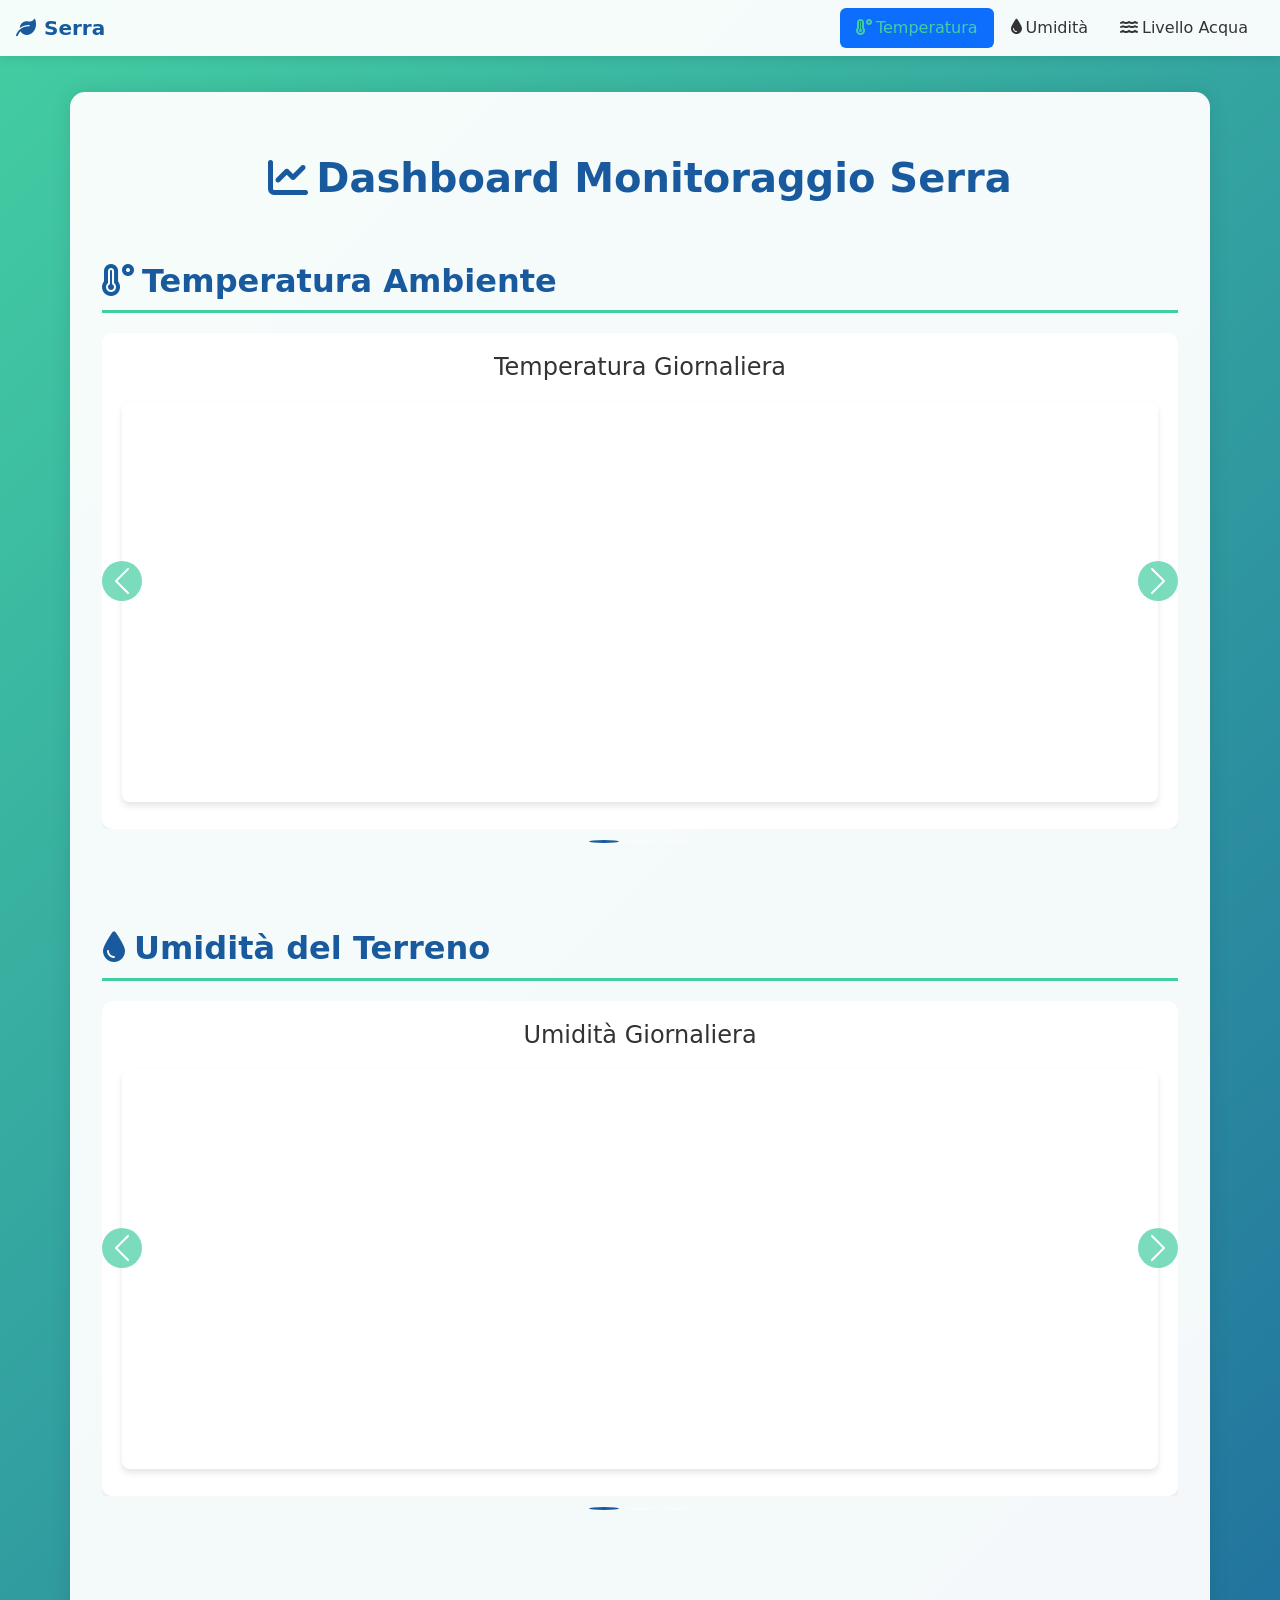
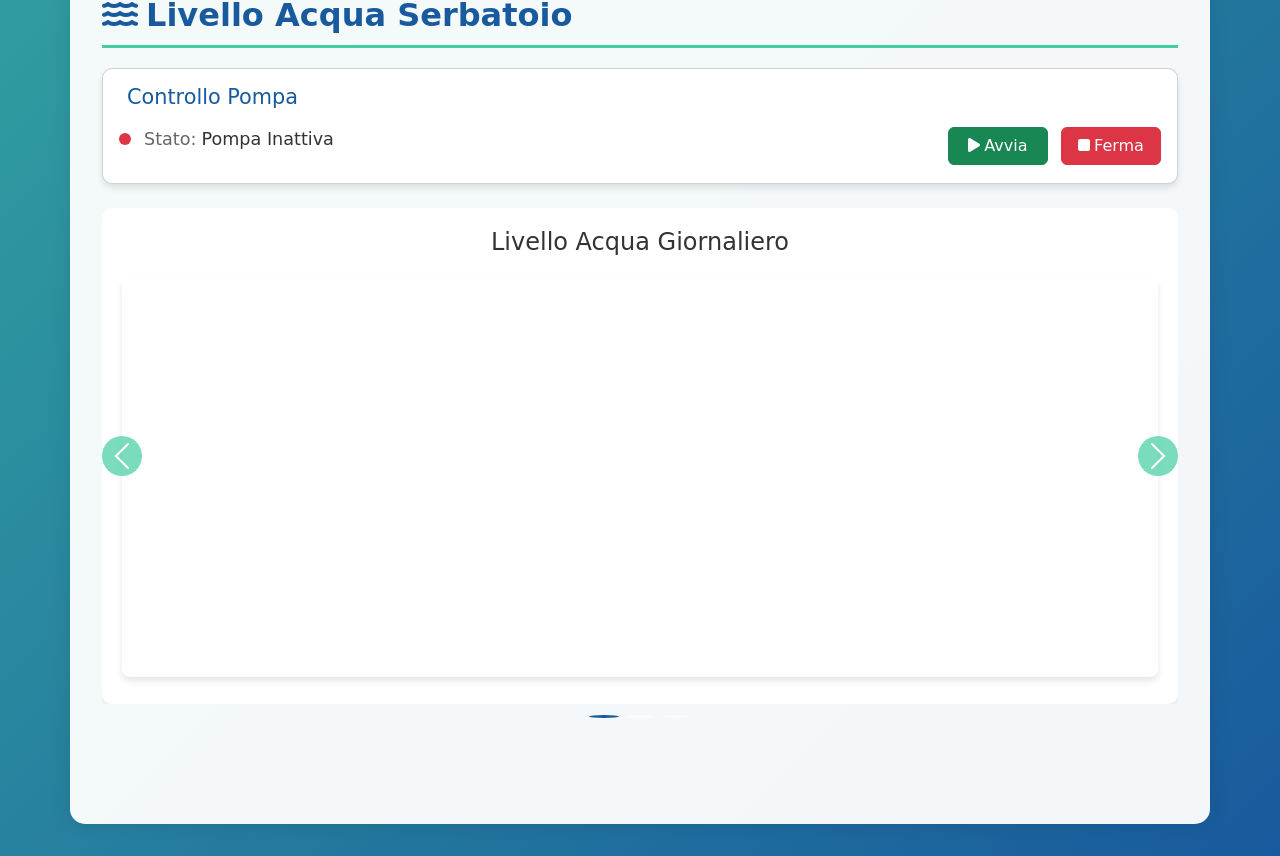
==== WebViewGrafana/app/src/main/assets/dashboard.html @ ee75d6ea "App 0.1 implemento della interfaccia" ====
<!DOCTYPE html>
<html lang="it">

<head>
    <meta charset="UTF-8">
    <meta name="viewport" content="width=device-width, initial-scale=1.0">
    <link href="https://cdn.jsdelivr.net/npm/bootstrap@5.3.2/dist/css/bootstrap.min.css" rel="stylesheet">
    <script src="https://cdn.jsdelivr.net/npm/bootstrap@5.3.3/dist/js/bootstrap.bundle.min.js"></script>
    <link rel="stylesheet" href="https://cdn.jsdelivr.net/npm/bootstrap-icons@1.11.3/font/bootstrap-icons.min.css">
    <link href="https://cdnjs.cloudflare.com/ajax/libs/font-awesome/6.0.0/css/all.min.css" rel="stylesheet">
    <link href="styles.css" rel="stylesheet">
    <title>Dashboard Serra</title>
</head>

<body data-bs-spy="scroll" data-bs-target="#navbar-example2" data-bs-offset="0" tabindex="0">
    <!-- navbar -->
    <nav id="navbar-example2" class="navbar px-3 mb-3 fixed-top">
        <a class="navbar-brand" href="#"><i class="fas fa-leaf me-2"></i>Serra</a>
        <ul class="nav nav-pills">
            <li class="nav-item">
                <a class="nav-link" href="#temperatura"><i class="fas fa-temperature-high me-1"></i>Temperatura</a>
            </li>
            <li class="nav-item">
                <a class="nav-link" href="#umidita"><i class="fas fa-tint me-1"></i>Umidità</a>
            </li>
            <li class="nav-item">
                <a class="nav-link" href="#acqua"><i class="fas fa-water me-1"></i>Livello Acqua</a>
            </li>
        </ul>
    </nav>
    
    <div class="container">
        <h1 class="dashboard-title"><i class="fas fa-chart-line me-2"></i>Dashboard Monitoraggio Serra</h1>
        
        <!-- Sezione Temperatura -->
        <section id="temperatura" class="mb-5">
            <h2 class="section-title"><i class="fas fa-temperature-high me-2"></i>Temperatura Ambiente</h2>
            <div id="temperaturaCarousel" class="carousel slide" data-bs-ride="carousel" data-bs-interval="10000">
                <div class="carousel-indicators">
                    <button type="button" data-bs-target="#temperaturaCarousel" data-bs-slide-to="0" class="active"></button>
                    <button type="button" data-bs-target="#temperaturaCarousel" data-bs-slide-to="1"></button>
                    <button type="button" data-bs-target="#temperaturaCarousel" data-bs-slide-to="2"></button>
                </div>

                <div class="carousel-inner">
                    <div class="carousel-item active">
                        <h3 class="panel-title">Temperatura Giornaliera</h3>
                        <iframe
                            src="http://10.0.2.2:3000/d-solo/1c1f173d-3be8-44f2-9260-d415bb383ba0/temperatura-ambiente?orgId=1&from=1704063600000&to=1704668400000&timezone=browser&panelId=1"
                            class="grafana-panel"
                            title="Grafico Temperatura Giornaliera">
                        </iframe>
                    </div>
                    <div class="carousel-item">
                        <h3 class="panel-title">Temperatura Settimanale</h3>
                        <iframe
                            src="http://10.0.2.2:3000/d-solo/1c1f173d-3be8-44f2-9260-d415bb383ba0/temperatura-ambiente?orgId=1&from=1704063600000&to=1704668400000&timezone=browser&panelId=2"
                            class="grafana-panel"
                            title="Grafico Temperatura Settimanale">
                        </iframe>
                    </div>
                    <div class="carousel-item">
                        <h3 class="panel-title">Temperatura Mensile</h3>
                        <iframe
                            src="http://10.0.2.2:3000/d-solo/1c1f173d-3be8-44f2-9260-d415bb383ba0/temperatura-ambiente?orgId=1&from=1704063600000&to=1704668400000&timezone=browser&panelId=3"
                            class="grafana-panel"
                            title="Grafico Temperatura Mensile">
                        </iframe>
                    </div>
                </div>

                <button class="carousel-control-prev" type="button" data-bs-target="#temperaturaCarousel" data-bs-slide="prev">
                    <span class="carousel-control-prev-icon"></span>
                    <span class="visually-hidden">Precedente</span>
                </button>
                <button class="carousel-control-next" type="button" data-bs-target="#temperaturaCarousel" data-bs-slide="next">
                    <span class="carousel-control-next-icon"></span>
                    <span class="visually-hidden">Successivo</span>
                </button>
            </div>
        </section>

        <!-- Sezione Umidità -->
        <section id="umidita" class="mb-5">
            <h2 class="section-title"><i class="fas fa-tint me-2"></i>Umidità del Terreno</h2>
            <div id="umiditaCarousel" class="carousel slide" data-bs-ride="carousel" data-bs-interval="10000">
                <div class="carousel-indicators">
                    <button type="button" data-bs-target="#umiditaCarousel" data-bs-slide-to="0" class="active"></button>
                    <button type="button" data-bs-target="#umiditaCarousel" data-bs-slide-to="1"></button>
                    <button type="button" data-bs-target="#umiditaCarousel" data-bs-slide-to="2"></button>
                </div>

                <div class="carousel-inner">
                    <div class="carousel-item active">
                        <h3 class="panel-title">Umidità Giornaliera</h3>
                        <iframe
                            src="http://10.0.2.2:3000/d-solo/1c1f173d-3be8-44f2-9260-d415bb383ba0/umidita-terreno?orgId=1&from=1704063600000&to=1704668400000&timezone=browser&panelId=1"
                            class="grafana-panel"
                            title="Grafico Umidità Giornaliera">
                        </iframe>
                    </div>
                    <div class="carousel-item">
                        <h3 class="panel-title">Umidità Settimanale</h3>
                        <iframe
                            src="http://10.0.2.2:3000/d-solo/1c1f173d-3be8-44f2-9260-d415bb383ba0/umidita-terreno?orgId=1&from=1704063600000&to=1704668400000&timezone=browser&panelId=2"
                            class="grafana-panel"
                            title="Grafico Umidità Settimanale">
                        </iframe>
                    </div>
                    <div class="carousel-item">
                        <h3 class="panel-title">Umidità Mensile</h3>
                        <iframe
                            src="http://10.0.2.2:3000/d-solo/1c1f173d-3be8-44f2-9260-d415bb383ba0/umidita-terreno?orgId=1&from=1704063600000&to=1704668400000&timezone=browser&panelId=3"
                            class="grafana-panel"
                            title="Grafico Umidità Mensile">
                        </iframe>
                    </div>
                </div>

                <button class="carousel-control-prev" type="button" data-bs-target="#umiditaCarousel" data-bs-slide="prev">
                    <span class="carousel-control-prev-icon"></span>
                    <span class="visually-hidden">Precedente</span>
                </button>
                <button class="carousel-control-next" type="button" data-bs-target="#umiditaCarousel" data-bs-slide="next">
                    <span class="carousel-control-next-icon"></span>
                    <span class="visually-hidden">Successivo</span>
                </button>
            </div>
        </section>

        <!-- Sezione Livello Acqua -->
        <section id="acqua" class="mb-5">
            <h2 class="section-title"><i class="fas fa-water me-2"></i>Livello Acqua Serbatoio</h2>
            
            <!-- Controlli Pompa -->
            <div class="pump-controls mb-4">
                <div class="card">
                    <div class="card-body">
                        <h3 class="card-title mb-3"><i class="fas fa-pump me-2"></i>Controllo Pompa</h3>
                        <div class="d-flex align-items-center justify-content-between">
                            <div class="pump-status">
                                <span id="pumpstat" class="status-indicator"></span>
                                <span class="status-text ms-2">Stato: </span>
                                <span id="stato" class="status-value">Pompa Inattiva</span>
                            </div>
                            <div class="pump-buttons">
                                <button onclick="Android.attivaPompa()" class="btn btn-success me-2" id="startPump">
                                    <i class="fas fa-play me-1"></i>Avvia
                                </button>
                                <button onclick="Android.stopPompa()" class="btn btn-danger" id="stopPump">
                                    <i class="fas fa-stop me-1"></i>Ferma
                                </button>
                            </div>
                        </div>
                    </div>
                </div>
            </div>

            <div id="acquaCarousel" class="carousel slide" data-bs-ride="carousel" data-bs-interval="10000">
                <div class="carousel-indicators">
                    <button type="button" data-bs-target="#acquaCarousel" data-bs-slide-to="0" class="active"></button>
                    <button type="button" data-bs-target="#acquaCarousel" data-bs-slide-to="1"></button>
                    <button type="button" data-bs-target="#acquaCarousel" data-bs-slide-to="2"></button>
                </div>

                <div class="carousel-inner">
                    <div class="carousel-item active">
                        <h3 class="panel-title">Livello Acqua Giornaliero</h3>
                        <iframe
                            src="http://10.0.2.2:3000/d-solo/1c1f173d-3be8-44f2-9260-d415bb383ba0/livello-acqua?orgId=1&from=1704063600000&to=1704668400000&timezone=browser&panelId=1"
                            class="grafana-panel"
                            title="Grafico Livello Acqua Giornaliero">
                        </iframe>
                    </div>
                    <div class="carousel-item">
                        <h3 class="panel-title">Livello Acqua Settimanale</h3>
                        <iframe
                            src="http://10.0.2.2:3000/d-solo/1c1f173d-3be8-44f2-9260-d415bb383ba0/livello-acqua?orgId=1&from=1704063600000&to=1704668400000&timezone=browser&panelId=2"
                            class="grafana-panel"
                            title="Grafico Livello Acqua Settimanale">
                        </iframe>
                    </div>
                    <div class="carousel-item">
                        <h3 class="panel-title">Livello Acqua Mensile</h3>
                        <iframe
                            src="http://10.0.2.2:3000/d-solo/1c1f173d-3be8-44f2-9260-d415bb383ba0/livello-acqua?orgId=1&from=1704063600000&to=1704668400000&timezone=browser&panelId=3"
                            class="grafana-panel"
                            title="Grafico Livello Acqua Mensile">
                        </iframe>
                    </div>
                </div>

                <button class="carousel-control-prev" type="button" data-bs-target="#acquaCarousel" data-bs-slide="prev">
                    <span class="carousel-control-prev-icon"></span>
                    <span class="visually-hidden">Precedente</span>
                </button>
                <button class="carousel-control-next" type="button" data-bs-target="#acquaCarousel" data-bs-slide="next">
                    <span class="carousel-control-next-icon"></span>
                    <span class="visually-hidden">Successivo</span>
                </button>
            </div>
        </section>
    </div>

    <script>
        // Funzione per aggiornare lo stato della pompa
        function updatePumpStatus(isActive) {
            const statusIndicator = document.getElementById('pumpstat');
            const statusText = document.getElementById('stato');
            
            if (isActive) {
                statusIndicator.classList.add('active');
                statusText.textContent = 'Pompa Attiva';
            } else {
                statusIndicator.classList.remove('active');
                statusText.textContent = 'Pompa Inattiva';
            }
        }
    </script>
</body>
</html>
---- WebViewGrafana/app/src/main/assets/styles.css ----
/* Variabili colori */
:root {
    --primary-color: #43cea2;
    --secondary-color: #185a9d;
    --text-color: #333;
    --light-text: #666;
    --background-gradient: linear-gradient(135deg, var(--primary-color) 0%, var(--secondary-color) 100%);
    --card-background: rgba(255, 255, 255, 0.95);
}

/* Stili generali */
body {
    background: var(--background-gradient);
    min-height: 100vh;
    color: var(--text-color);
    padding-top: 60px;
}

/* Stili Dashboard */
.container {
    background: var(--card-background);
    border-radius: 15px;
    box-shadow: 0 0 20px rgba(0, 0, 0, 0.1);
    padding: 2rem;
    margin-top: 2rem;
    margin-bottom: 2rem;
}

/* Navbar */
.navbar {
    background: var(--card-background) !important;
    box-shadow: 0 2px 10px rgba(0, 0, 0, 0.1);
}

.navbar-brand {
    color: var(--secondary-color) !important;
    font-weight: 600;
}

.nav-link {
    color: var(--text-color) !important;
    transition: all 0.3s;
}

.nav-link:hover,
.nav-link.active {
    color: var(--primary-color) !important;
}

/* Titoli */
.dashboard-title {
    text-align: center;
    margin: 30px 0;
    color: var(--secondary-color);
    font-size: 2.5rem;
    font-weight: bold;
}

.section-title {
    color: var(--secondary-color);
    margin-bottom: 20px;
    font-size: 2rem;
    font-weight: 600;
    border-bottom: 3px solid var(--primary-color);
    padding-bottom: 10px;
}

.panel-title {
    text-align: center;
    margin-bottom: 20px;
    color: var(--text-color);
    font-size: 1.5rem;
}

/* Carosello */
.carousel-item {
    padding: 20px;
    background: white;
    border-radius: 10px;
    box-shadow: 0 4px 6px rgba(0, 0, 0, 0.05);
}

.grafana-panel {
    width: 100%;
    height: 400px;
    border: none;
    border-radius: 8px;
    box-shadow: 0 4px 6px rgba(0, 0, 0, 0.1);
}

/* Controlli carosello */
.carousel-control-prev,
.carousel-control-next {
    width: 40px;
    height: 40px;
    background-color: var(--primary-color);
    border-radius: 50%;
    top: 50%;
    transform: translateY(-50%);
    opacity: 0.7;
}

.carousel-control-prev:hover,
.carousel-control-next:hover {
    background-color: var(--secondary-color);
    opacity: 1;
}

/* Indicatori carosello */
.carousel-indicators {
    bottom: -40px;
}

.carousel-indicators button {
    background-color: var(--primary-color);
    width: 12px;
    height: 12px;
    border-radius: 50%;
    margin: 0 5px;
}

.carousel-indicators button.active {
    background-color: var(--secondary-color);
}

/* Responsive */
section {
    margin-top: 60px;
    padding-bottom: 40px;
}

@media (max-width: 768px) {
    .container {
        padding: 1rem;
    }

    .carousel-item {
        padding: 10px;
    }

    .dashboard-title {
        font-size: 2rem;
    }

    .section-title {
        font-size: 1.5rem;
    }

    .panel-title {
        font-size: 1.2rem;
    }

    .grafana-panel {
        height: 300px;
    }
}

/* Controlli Pompa */
.pump-controls .card {
    background: white;
    border-radius: 10px;
    box-shadow: 0 4px 6px rgba(0, 0, 0, 0.1);
    margin-bottom: 20px;
}

.pump-controls .card-title {
    color: var(--secondary-color);
    font-size: 1.3rem;
    margin-bottom: 15px;
}

.status-indicator {
    display: inline-block;
    width: 12px;
    height: 12px;
    background-color: #dc3545;
    border-radius: 50%;
    margin-right: 5px;
    transition: background-color 0.3s;
}

.status-indicator.active {
    background-color: #28a745;
}

.pump-status {
    display: flex;
    align-items: center;
    font-size: 1.1rem;
    margin-bottom: 15px;
}

.status-text {
    color: var(--light-text);
    margin-right: 5px;
}

.status-value {
    color: var(--text-color);
    font-weight: 500;
}

.pump-buttons .btn {
    min-width: 100px;
}

.pump-buttons .btn:hover {
    transform: translateY(-2px);
}

.pump-buttons .btn:disabled {
    opacity: 0.7;
    transform: none;
}

/* Responsive per i controlli della pompa */
@media (max-width: 768px) {
    .pump-controls .card-body {
        padding: 15px;
    }

    .pump-status {
        margin-bottom: 10px;
    }

    .pump-controls .card-title {
        font-size: 1.1rem;
    }
}
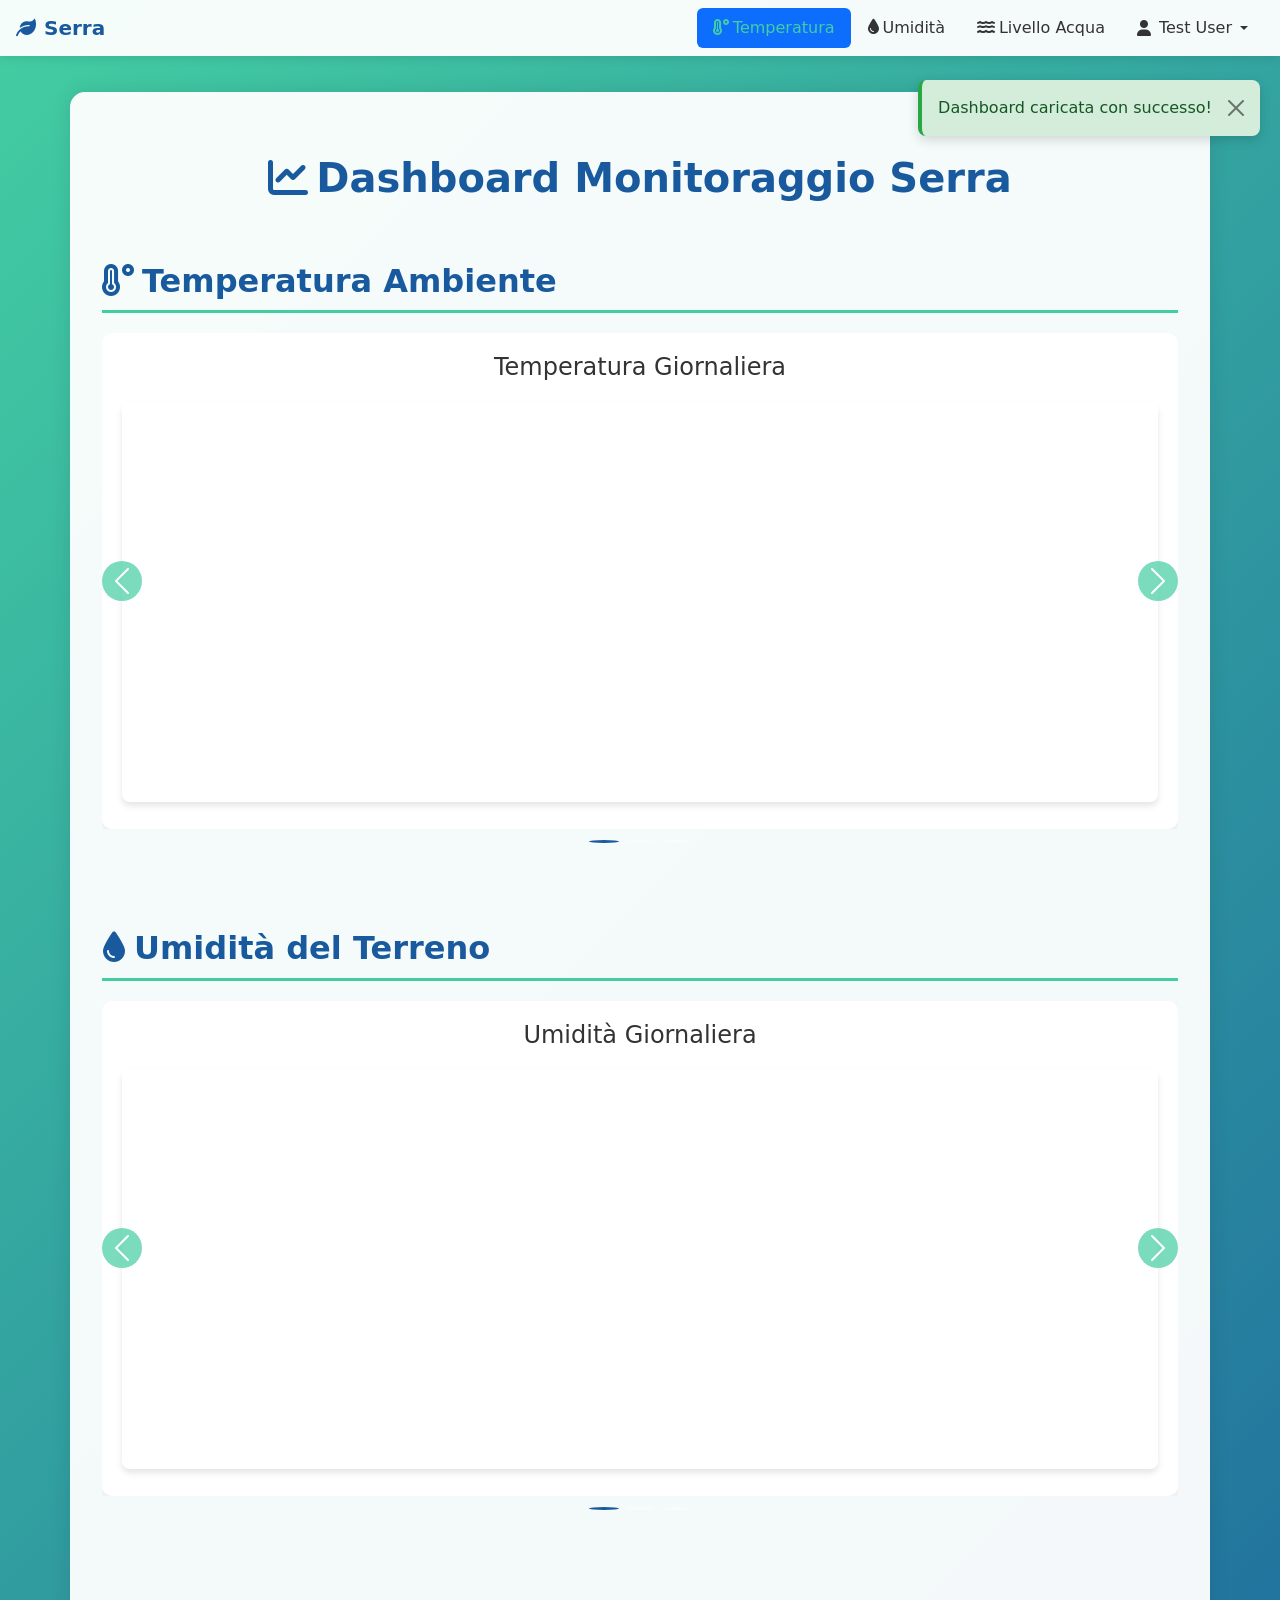
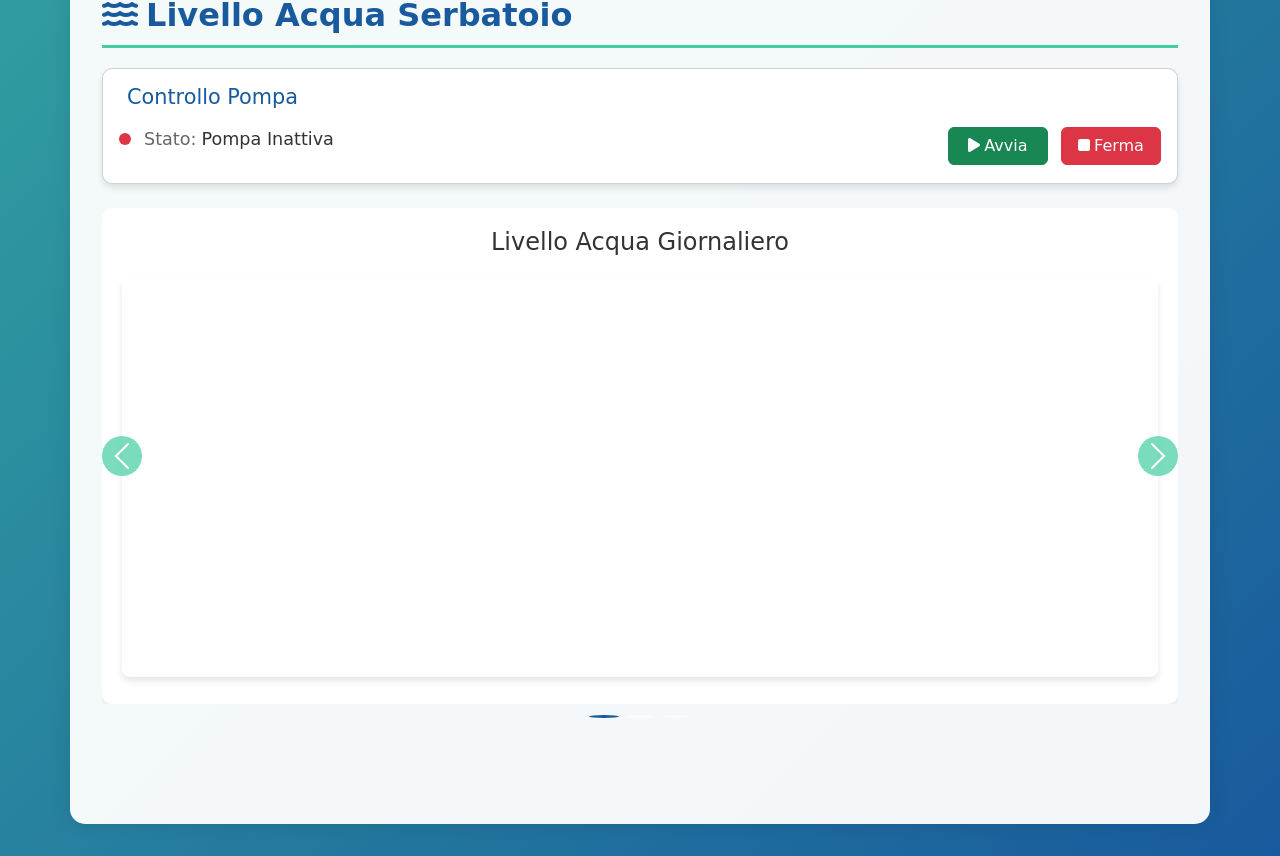
==== commit 23474c03: "sessione utente applicata sessione utente, con pagina di login. aggiunti utenti di test e documenti " ====
--- a/WebViewGrafana/app/src/main/assets/dashboard.html
+++ b/WebViewGrafana/app/src/main/assets/dashboard.html
@@ -25,6 +25,20 @@
             </li>
             <li class="nav-item">
                 <a class="nav-link" href="#acqua"><i class="fas fa-water me-1"></i>Livello Acqua</a>
+            </li>
+            <li class="nav-item dropdown">
+                <a class="nav-link dropdown-toggle" href="#" id="userDropdown" role="button" data-bs-toggle="dropdown" aria-expanded="false">
+                    <i class="fas fa-user me-1"></i><span id="currentUser">Utente</span>
+                </a>
+                <ul class="dropdown-menu" aria-labelledby="userDropdown">
+                    <li><a class="dropdown-item" href="#" onclick="showUserInfo()">
+                        <i class="fas fa-info-circle me-2"></i>Info Account
+                    </a></li>
+                    <li><hr class="dropdown-divider"></li>
+                    <li><a class="dropdown-item" href="#" onclick="logout()">
+                        <i class="fas fa-sign-out-alt me-2"></i>Logout
+                    </a></li>
+                </ul>
             </li>
         </ul>
     </nav>
@@ -203,6 +217,7 @@
     </div>
 
     <script>
+        // ===== FUNZIONI CONTROLLO POMPA =====
         // Funzione per aggiornare lo stato della pompa
         function updatePumpStatus(isActive) {
             const statusIndicator = document.getElementById('pumpstat');
@@ -216,6 +231,138 @@
                 statusText.textContent = 'Pompa Inattiva';
             }
         }
+        
+        // ===== FUNZIONI GESTIONE UTENTE =====
+        // Funzione per effettuare il logout
+        function logout() {
+            if (confirm('Sei sicuro di voler uscire?')) {
+                // Chiama la funzione Android per il logout
+                if (typeof Android !== 'undefined' && Android.logout) {
+                    Android.logout();
+                } else {
+                    // Fallback per test
+                    window.location.href = 'login.html';
+                }
+            }
+        }
+        
+        // Funzione per mostrare info utente
+        function showUserInfo() {
+            let userInfo = 'Utente non identificato';
+            
+            if (typeof Android !== 'undefined' && Android.getCurrentUser) {
+                const currentUser = Android.getCurrentUser();
+                if (currentUser) {
+                    userInfo = `Utente: ${currentUser}`;
+                }
+            }
+            
+            alert(userInfo);
+        }
+        
+        // Funzione per caricare info utente nella navbar
+        function loadUserInfo() {
+            const userElement = document.getElementById('currentUser');
+            
+            if (typeof Android !== 'undefined' && Android.getCurrentUser) {
+                const currentUser = Android.getCurrentUser();
+                if (currentUser) {
+                    // Estrai solo la parte prima della @
+                    const userName = currentUser.split('@')[0];
+                    userElement.textContent = userName.charAt(0).toUpperCase() + userName.slice(1);
+                } else {
+                    userElement.textContent = 'Utente';
+                }
+            } else {
+                userElement.textContent = 'Test User';
+            }
+        }
+        
+        // Funzione per verificare se l'utente è loggato
+        function checkAuthStatus() {
+            if (typeof Android !== 'undefined' && Android.isUserLoggedIn) {
+                const isLoggedIn = Android.isUserLoggedIn();
+                if (!isLoggedIn) {
+                    // Redirect al login se non loggato
+                    window.location.href = 'login.html';
+                }
+            }
+        }
+        
+        // ===== FUNZIONI UTILITÀ =====
+        // Funzione per mostrare notifiche
+        function showNotification(message, type = 'info') {
+            // Crea un elemento di notifica
+            const notification = document.createElement('div');
+            notification.className = `alert alert-${type} alert-dismissible fade show position-fixed`;
+            notification.style.cssText = `
+                top: 80px;
+                right: 20px;
+                z-index: 1060;
+                min-width: 300px;
+            `;
+            notification.innerHTML = `
+                ${message}
+                <button type="button" class="btn-close" data-bs-dismiss="alert"></button>
+            `;
+            
+            document.body.appendChild(notification);
+            
+            // Rimuovi automaticamente dopo 5 secondi
+            setTimeout(() => {
+                if (notification.parentNode) {
+                    notification.parentNode.removeChild(notification);
+                }
+            }, 5000);
+        }
+        
+        // Funzione per aggiornare l'ora dell'ultimo aggiornamento
+        function updateLastRefresh() {
+            const now = new Date();
+            const timeString = now.toLocaleTimeString('it-IT');
+            console.log(`Dashboard aggiornata alle: ${timeString}`);
+        }
+        
+        // ===== INIZIALIZZAZIONE =====
+        // Funzione di inizializzazione al caricamento della pagina
+        document.addEventListener('DOMContentLoaded', function() {
+            // Controlla lo stato di autenticazione
+            checkAuthStatus();
+            
+            // Carica le informazioni utente
+            loadUserInfo();
+            
+            // Aggiorna l'ora dell'ultimo refresh
+            updateLastRefresh();
+            
+            // Mostra notifica di benvenuto
+            setTimeout(() => {
+                showNotification('Dashboard caricata con successo!', 'success');
+            }, 1000);
+            
+            // Aggiorna ogni 30 secondi l'ora dell'ultimo refresh
+            setInterval(updateLastRefresh, 30000);
+        });
+        
+        // ===== GESTIONE ERRORI =====
+        // Gestione errori per iframe Grafana
+        window.addEventListener('error', function(e) {
+            console.error('Errore nella dashboard:', e.error);
+            showNotification('Errore nel caricamento di alcuni grafici. Riprova più tardi.', 'warning');
+        });
+        
+        // Gestione delle notifiche da Android
+        function onAndroidNotification(message, type = 'info') {
+            showNotification(message, type);
+        }
+        
+        // Callback per stato pompa da Android
+        function onPumpStatusUpdate(isActive, message) {
+            updatePumpStatus(isActive);
+            if (message) {
+                showNotification(message, isActive ? 'success' : 'info');
+            }
+        }
     </script>
 </body>
 </html> 
--- a/WebViewGrafana/app/src/main/assets/styles.css
+++ b/WebViewGrafana/app/src/main/assets/styles.css
@@ -226,4 +226,216 @@
     .pump-controls .card-title {
         font-size: 1.1rem;
     }
+}
+
+/* ===== STILI DROPDOWN UTENTE ===== */
+.dropdown-toggle::after {
+    margin-left: 0.5rem;
+}
+
+.dropdown-menu {
+    background: var(--card-background);
+    border: 1px solid rgba(0, 0, 0, 0.1);
+    border-radius: 8px;
+    box-shadow: 0 4px 12px rgba(0, 0, 0, 0.15);
+    min-width: 180px;
+}
+
+.dropdown-item {
+    color: var(--text-color);
+    padding: 0.5rem 1rem;
+    transition: all 0.3s;
+}
+
+.dropdown-item:hover {
+    background-color: var(--primary-color);
+    color: white;
+}
+
+.dropdown-item i {
+    width: 20px;
+    text-align: center;
+}
+
+.dropdown-divider {
+    border-top: 1px solid rgba(0, 0, 0, 0.1);
+    margin: 0.5rem 0;
+}
+
+/* ===== STILI NOTIFICHE ===== */
+.notification {
+    position: fixed;
+    top: 80px;
+    right: 20px;
+    z-index: 1060;
+    min-width: 300px;
+    max-width: 400px;
+    animation: slideInRight 0.5s ease-out;
+}
+
+.notification.fade-out {
+    animation: slideOutRight 0.5s ease-out;
+}
+
+@keyframes slideInRight {
+    from {
+        transform: translateX(100%);
+        opacity: 0;
+    }
+    to {
+        transform: translateX(0);
+        opacity: 1;
+    }
+}
+
+@keyframes slideOutRight {
+    from {
+        transform: translateX(0);
+        opacity: 1;
+    }
+    to {
+        transform: translateX(100%);
+        opacity: 0;
+    }
+}
+
+/* Personalizzazione alert Bootstrap */
+.alert {
+    border: none;
+    border-radius: 8px;
+    box-shadow: 0 4px 12px rgba(0, 0, 0, 0.15);
+}
+
+.alert-success {
+    background-color: #d4edda;
+    border-left: 4px solid #28a745;
+    color: #155724;
+}
+
+.alert-danger {
+    background-color: #f8d7da;
+    border-left: 4px solid #dc3545;
+    color: #721c24;
+}
+
+.alert-warning {
+    background-color: #fff3cd;
+    border-left: 4px solid #ffc107;
+    color: #856404;
+}
+
+.alert-info {
+    background-color: #d1ecf1;
+    border-left: 4px solid #17a2b8;
+    color: #0c5460;
+}
+
+/* ===== STILI NAVBAR UTENTE ===== */
+.nav-item.dropdown .nav-link {
+    display: flex;
+    align-items: center;
+    padding: 0.5rem 1rem;
+    border-radius: 5px;
+    transition: all 0.3s;
+}
+
+.nav-item.dropdown .nav-link:hover {
+    background-color: rgba(67, 206, 162, 0.1);
+}
+
+#currentUser {
+    font-weight: 500;
+    margin-left: 0.25rem;
+}
+
+/* ===== STILI RESPONSIVE PER DROPDOWN ===== */
+@media (max-width: 768px) {
+    .dropdown-menu {
+        min-width: 160px;
+        right: 0;
+        left: auto;
+    }
+    
+    .notification {
+        right: 10px;
+        left: 10px;
+        min-width: auto;
+        max-width: none;
+    }
+    
+    .nav-item.dropdown .nav-link {
+        padding: 0.4rem 0.8rem;
+    }
+}
+
+/* ===== STILI AGGIUNTIVI PER ACCESSIBILITÀ ===== */
+.dropdown-item:focus {
+    background-color: var(--primary-color);
+    color: white;
+    outline: none;
+}
+
+.btn:focus {
+    box-shadow: 0 0 0 0.2rem rgba(67, 206, 162, 0.25);
+}
+
+/* ===== STILI LOADING ===== */
+.loading-overlay {
+    position: fixed;
+    top: 0;
+    left: 0;
+    width: 100%;
+    height: 100%;
+    background: rgba(255, 255, 255, 0.9);
+    display: flex;
+    justify-content: center;
+    align-items: center;
+    z-index: 9999;
+}
+
+.loading-spinner {
+    font-size: 2rem;
+    color: var(--primary-color);
+    animation: spin 1s linear infinite;
+}
+
+@keyframes spin {
+    0% {
+        transform: rotate(0deg);
+    }
+    100% {
+        transform: rotate(360deg);
+    }
+}
+
+/* ===== STILI HOVER E FOCUS MIGLIORATI ===== */
+.navbar-nav .nav-link:focus,
+.navbar-nav .nav-link:hover {
+    color: var(--primary-color) !important;
+    background-color: rgba(67, 206, 162, 0.1);
+    border-radius: 5px;
+}
+
+.carousel-control-prev:focus,
+.carousel-control-next:focus {
+    opacity: 1;
+    outline: none;
+}
+
+/* ===== STILI PER STATO DISCONNESSO ===== */
+.offline-indicator {
+    position: fixed;
+    top: 10px;
+    right: 10px;
+    background-color: #dc3545;
+    color: white;
+    padding: 5px 10px;
+    border-radius: 5px;
+    font-size: 0.8rem;
+    z-index: 1070;
+    display: none;
+}
+
+.offline-indicator.show {
+    display: block;
 } 
